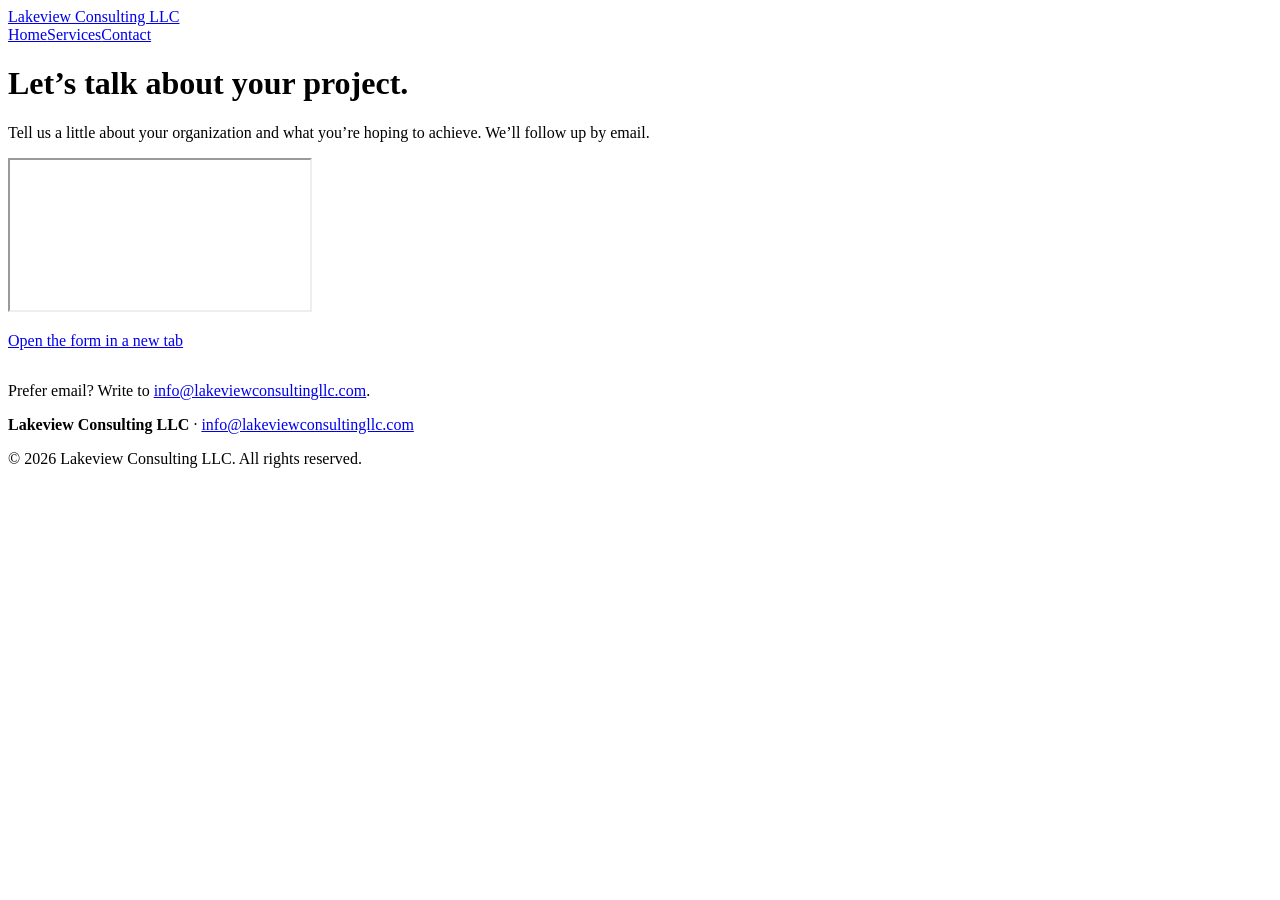
==== contact.html @ 4c5aa25b "Rename contact LVC Web.html to contact.html" ====
<!doctype html><html lang="en"><head><meta charset="utf-8"><meta name="viewport" content="width=device-width,initial-scale=1"><link rel="stylesheet" href="style.css"><title>Contact | Lakeview Consulting LLC</title><meta name="description" content="Contact Lakeview Consulting LLC about ISO 42001, ISO 27001, or ISO 9001 consulting."></head><body>
<header class="site"><div class="wrap"><a class="brand" href="index.html">Lakeview Consulting LLC</a><nav aria-label="Main"><a href="index.html">Home</a><a href="services.html">Services</a><a href="contact.html" aria-current="page">Contact</a></nav></div></header>
<div class="hero"><div class="wrap"><h1>Let&rsquo;s talk about your project.</h1><p>Tell us a little about your organization and what you&rsquo;re hoping to achieve. We&rsquo;ll follow up by email.</p></div></div>
<section><div class="wrap">
<!-- SETUP: in Microsoft Forms choose Share > Embed, and put the form's address in the src below (replace https://forms.cloud.microsoft/Pages/ResponsePage.aspx?id=Ba7k6cw50UWkPvwSs1Vec3h3SYGLq1FNv_kxORxAvrRUN1Q2MDRWT09HVVJaQzhIVERDV1dXVjNIRC4u&amp;embed=true) -->
<iframe class="embed" title="Contact form" src="https://forms.cloud.microsoft/Pages/ResponsePage.aspx?id=Ba7k6cw50UWkPvwSs1Vec3h3SYGLq1FNv_kxORxAvrRUN1Q2MDRWT09HVVJaQzhIVERDV1dXVjNIRC4u&amp;embed=true" allowfullscreen></iframe>
<p style="margin-top:1rem"><a href="https://forms.cloud.microsoft/Pages/ResponsePage.aspx?id=Ba7k6cw50UWkPvwSs1Vec3h3SYGLq1FNv_kxORxAvrRUN1Q2MDRWT09HVVJaQzhIVERDV1dXVjNIRC4u" target="_blank" rel="noopener">Open the form in a new tab</a></p>
<p style="margin-top:2rem">Prefer email? Write to <a href="mailto:info@lakeviewconsultingllc.com">info@lakeviewconsultingllc.com</a>.</p>
</div></section>
<footer><div class="wrap"><p><strong>Lakeview Consulting LLC</strong> &middot; <a href="mailto:info@lakeviewconsultingllc.com">info@lakeviewconsultingllc.com</a></p><p>&copy; 2026 Lakeview Consulting LLC. All rights reserved.</p></div></footer></body></html>
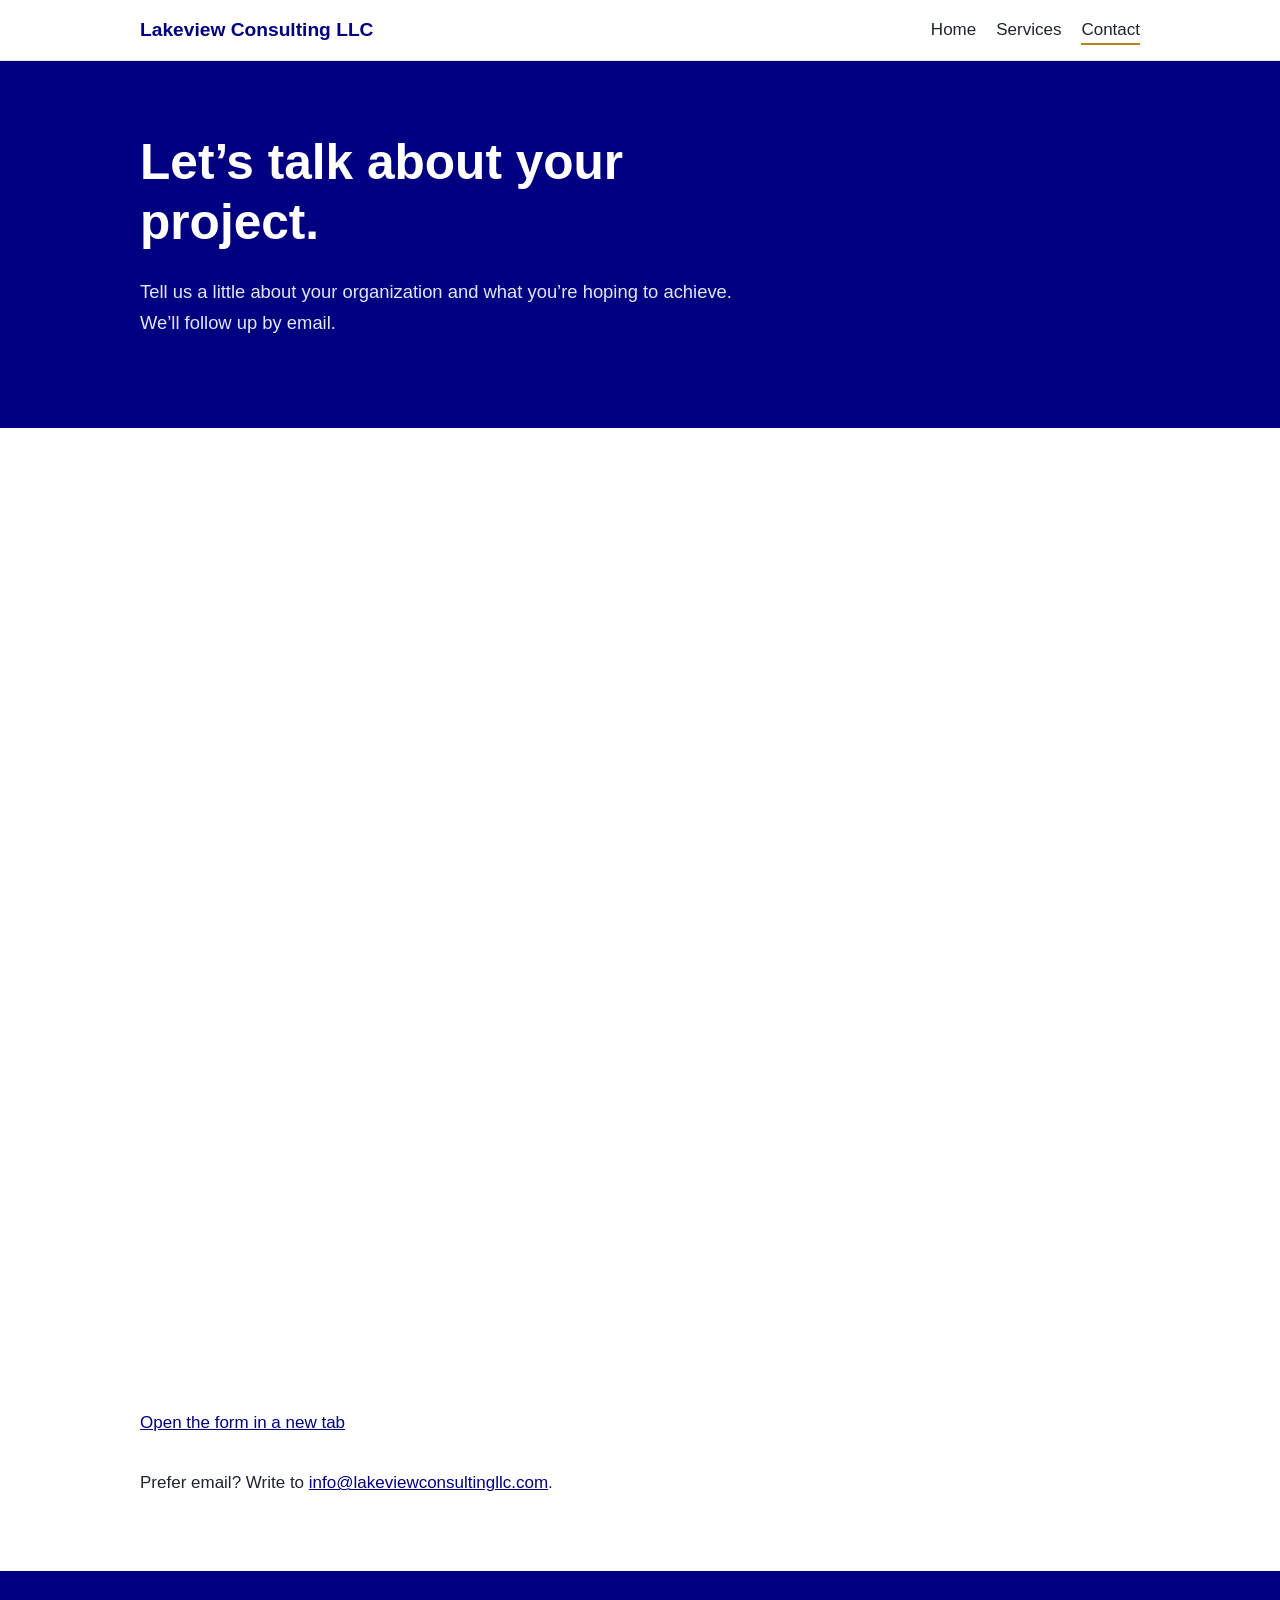
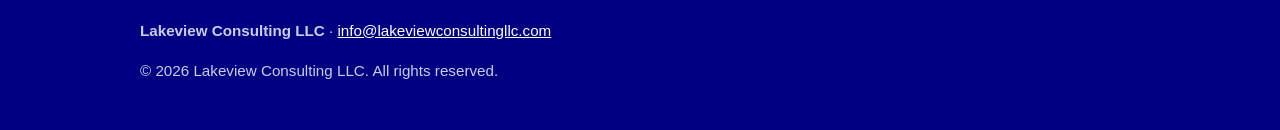
==== commit 5637eae6: "Fix footer placement in contact.html" ====
--- a/contact.html
+++ b/contact.html
@@ -2,7 +2,6 @@
 <header class="site"><div class="wrap"><a class="brand" href="index.html">Lakeview Consulting LLC</a><nav aria-label="Main"><a href="index.html">Home</a><a href="services.html">Services</a><a href="contact.html" aria-current="page">Contact</a></nav></div></header>
 <div class="hero"><div class="wrap"><h1>Let&rsquo;s talk about your project.</h1><p>Tell us a little about your organization and what you&rsquo;re hoping to achieve. We&rsquo;ll follow up by email.</p></div></div>
 <section><div class="wrap">
-<!-- SETUP: in Microsoft Forms choose Share > Embed, and put the form's address in the src below (replace https://forms.cloud.microsoft/Pages/ResponsePage.aspx?id=Ba7k6cw50UWkPvwSs1Vec3h3SYGLq1FNv_kxORxAvrRUN1Q2MDRWT09HVVJaQzhIVERDV1dXVjNIRC4u&amp;embed=true) -->
 <iframe class="embed" title="Contact form" src="https://forms.cloud.microsoft/Pages/ResponsePage.aspx?id=Ba7k6cw50UWkPvwSs1Vec3h3SYGLq1FNv_kxORxAvrRUN1Q2MDRWT09HVVJaQzhIVERDV1dXVjNIRC4u&amp;embed=true" allowfullscreen></iframe>
 <p style="margin-top:1rem"><a href="https://forms.cloud.microsoft/Pages/ResponsePage.aspx?id=Ba7k6cw50UWkPvwSs1Vec3h3SYGLq1FNv_kxORxAvrRUN1Q2MDRWT09HVVJaQzhIVERDV1dXVjNIRC4u" target="_blank" rel="noopener">Open the form in a new tab</a></p>
 <p style="margin-top:2rem">Prefer email? Write to <a href="mailto:info@lakeviewconsultingllc.com">info@lakeviewconsultingllc.com</a>.</p>
--- a/style.css
+++ b/style.css
@@ -0,0 +1,40 @@
+/* Brand colors: change these values to match your logo/brand */
+:root{--ink:#000080;--lake:#000080;--mist:#eef0fa;--paper:#ffffff;--gold:#B8860B;--text:#1f2430;--muted:#4a5060}
+*{box-sizing:border-box}
+body{margin:0;font:17px/1.65 Arial,Helvetica,sans-serif;color:var(--text);background:var(--paper)}
+h1,h2,h3{font-family:Arial,Helvetica,sans-serif;color:var(--ink);line-height:1.2;margin:0 0 .5em}
+h1{font-size:clamp(2rem,5vw,3.1rem)}h2{font-size:clamp(1.5rem,3vw,2.1rem)}h3{font-size:1.25rem}
+a{color:var(--lake)}
+.wrap{max-width:1040px;margin:0 auto;padding:0 1.25rem}
+header.site{background:#fff;border-bottom:1px solid #dfe2f0}
+header.site .wrap{display:flex;align-items:center;justify-content:space-between;gap:1rem;flex-wrap:wrap;padding-top:.9rem;padding-bottom:.9rem}
+.brand{font-family:Arial,Helvetica,sans-serif;font-weight:700;font-size:1.2rem;color:var(--ink);text-decoration:none}
+nav a{margin-left:1.25rem;text-decoration:none;color:var(--text);font-weight:500;padding:.25rem 0;border-bottom:2px solid transparent}
+nav a:hover,nav a[aria-current]{border-color:var(--gold)}
+.hero{background:var(--ink);color:#e3e6f8;padding:4.5rem 0}
+.hero h1{color:#fff;max-width:20ch}
+.hero p{max-width:60ch;font-size:1.15rem}
+.tag{display:inline-block;background:var(--gold);color:var(--ink);font-weight:700;font-size:.78rem;letter-spacing:.06em;text-transform:uppercase;padding:.25rem .7rem;border-radius:99px;margin-bottom:1rem}
+.btn{display:inline-block;background:var(--gold);color:var(--ink);font-weight:700;padding:.8rem 1.4rem;border-radius:8px;text-decoration:none;border:0;font-size:1rem;cursor:pointer;margin-top:.5rem}
+.btn:hover{filter:brightness(.95)}
+.btn.alt{background:transparent;color:#fff;border:2px solid #fff;margin-left:.6rem;padding:.7rem 1.3rem}
+section{padding:3.5rem 0}
+section.tint{background:var(--mist)}
+.grid{display:grid;gap:1.25rem;grid-template-columns:repeat(auto-fit,minmax(250px,1fr))}
+.card{background:#fff;border:1px solid #dfe2f0;border-radius:12px;padding:1.4rem}
+.card.featured{border:2px solid var(--gold);box-shadow:0 6px 24px rgba(0,0,128,.10)}
+.steps{counter-reset:s;list-style:none;padding:0;margin:0;display:grid;gap:1.25rem;grid-template-columns:repeat(auto-fit,minmax(220px,1fr))}
+.steps li{counter-increment:s}
+.steps li::before{content:counter(s);display:grid;place-items:center;width:2.2rem;height:2.2rem;border-radius:50%;background:var(--lake);color:#fff;font-weight:700;margin-bottom:.6rem}
+.note{border-left:4px solid var(--lake);background:#fff;padding:1rem 1.25rem;border-radius:0 8px 8px 0;color:var(--muted)}
+ul.offer{padding-left:1.2rem}ul.offer li{margin:.35rem 0}
+form{max-width:640px}
+form label{display:block;font-weight:600;margin:1rem 0 .3rem;color:var(--ink)}
+form input,form select,form textarea{width:100%;font:inherit;padding:.7rem .8rem;border:1px solid #b9c7d0;border-radius:8px;background:#fff}
+form input:focus,form select:focus,form textarea:focus{outline:3px solid rgba(0,0,128,.35);border-color:var(--lake)}
+.hp{position:absolute;left:-9999px}
+footer{background:var(--ink);color:#c9cdea;padding:2rem 0;font-size:.95rem}
+footer a{color:#fff}
+@media(max-width:600px){nav a{margin:0 1rem 0 0}.btn.alt{margin-left:0}}
+
+.embed{width:100%;height:900px;border:0;max-width:100%}
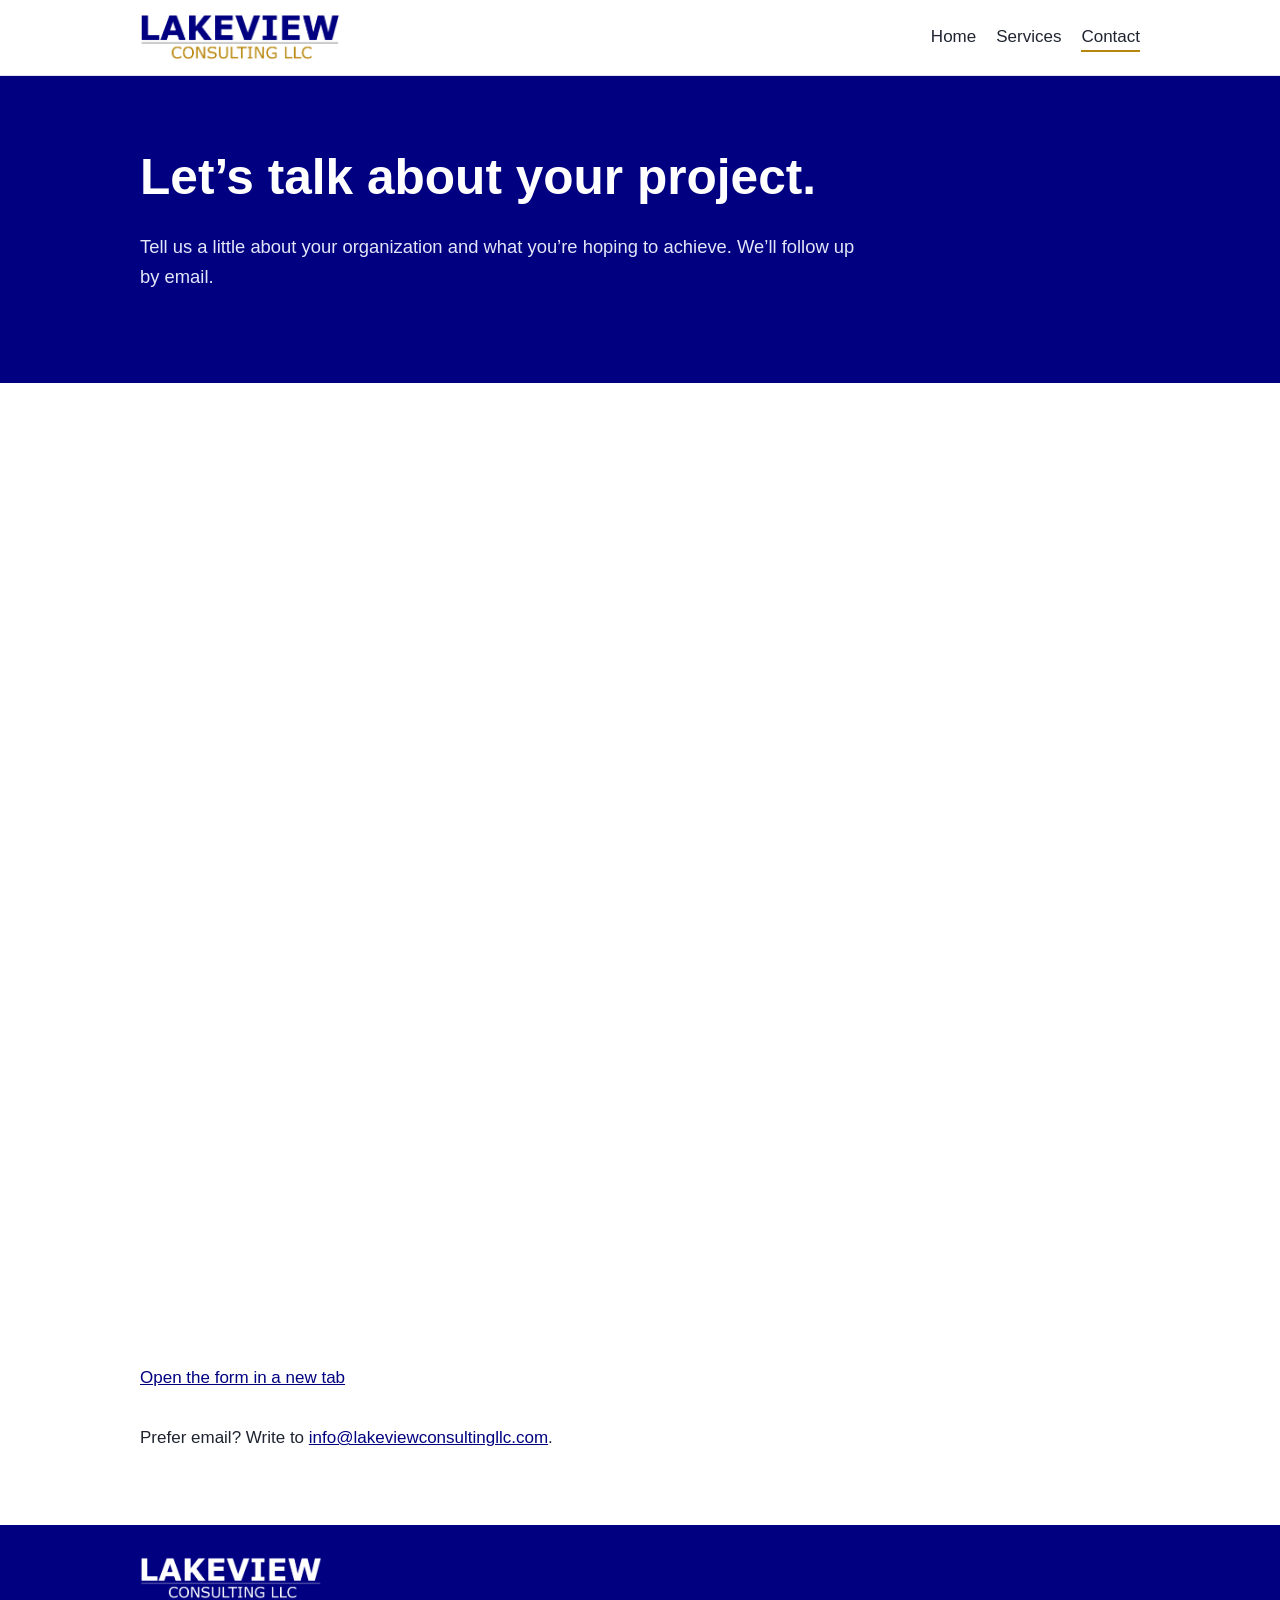
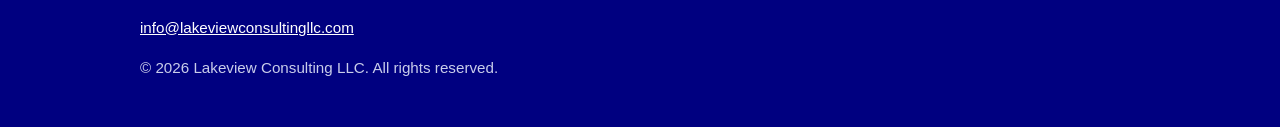
==== commit ece8e4bd: "Add files via upload" ====
--- a/contact.html
+++ b/contact.html
@@ -1,9 +1,9 @@
-<!doctype html><html lang="en"><head><meta charset="utf-8"><meta name="viewport" content="width=device-width,initial-scale=1"><link rel="stylesheet" href="style.css"><title>Contact | Lakeview Consulting LLC</title><meta name="description" content="Contact Lakeview Consulting LLC about ISO 42001, ISO 27001, or ISO 9001 consulting."></head><body>
-<header class="site"><div class="wrap"><a class="brand" href="index.html">Lakeview Consulting LLC</a><nav aria-label="Main"><a href="index.html">Home</a><a href="services.html">Services</a><a href="contact.html" aria-current="page">Contact</a></nav></div></header>
+<!doctype html><html lang="en"><head><meta charset="utf-8"><meta name="viewport" content="width=device-width,initial-scale=1"><link rel="icon" href="favicon.png"><link rel="stylesheet" href="style.css"><title>Contact | Lakeview Consulting LLC</title><meta name="description" content="Contact Lakeview Consulting LLC about ISO 42001, ISO 27001, or ISO 9001 consulting."></head><body>
+<header class="site"><div class="wrap"><a class="brand" href="index.html"><img src="logo-wordmark.png" alt="Lakeview Consulting LLC" height="46"></a><nav aria-label="Main"><a href="index.html">Home</a><a href="services.html">Services</a><a href="contact.html" aria-current="page">Contact</a></nav></div></header>
 <div class="hero"><div class="wrap"><h1>Let&rsquo;s talk about your project.</h1><p>Tell us a little about your organization and what you&rsquo;re hoping to achieve. We&rsquo;ll follow up by email.</p></div></div>
 <section><div class="wrap">
 <iframe class="embed" title="Contact form" src="https://forms.cloud.microsoft/Pages/ResponsePage.aspx?id=Ba7k6cw50UWkPvwSs1Vec3h3SYGLq1FNv_kxORxAvrRUN1Q2MDRWT09HVVJaQzhIVERDV1dXVjNIRC4u&amp;embed=true" allowfullscreen></iframe>
 <p style="margin-top:1rem"><a href="https://forms.cloud.microsoft/Pages/ResponsePage.aspx?id=Ba7k6cw50UWkPvwSs1Vec3h3SYGLq1FNv_kxORxAvrRUN1Q2MDRWT09HVVJaQzhIVERDV1dXVjNIRC4u" target="_blank" rel="noopener">Open the form in a new tab</a></p>
 <p style="margin-top:2rem">Prefer email? Write to <a href="mailto:info@lakeviewconsultingllc.com">info@lakeviewconsultingllc.com</a>.</p>
 </div></section>
-<footer><div class="wrap"><p><strong>Lakeview Consulting LLC</strong> &middot; <a href="mailto:info@lakeviewconsultingllc.com">info@lakeviewconsultingllc.com</a></p><p>&copy; 2026 Lakeview Consulting LLC. All rights reserved.</p></div></footer></body></html>
+<footer><div class="wrap"><img class="foot-logo" src="logo-wordmark-white.png" alt="Lakeview Consulting LLC" height="42"><p><a href="mailto:info@lakeviewconsultingllc.com">info@lakeviewconsultingllc.com</a></p><p>&copy; 2026 Lakeview Consulting LLC. All rights reserved.</p></div></footer></body></html>
--- a/style.css
+++ b/style.css
@@ -12,8 +12,8 @@
 nav a{margin-left:1.25rem;text-decoration:none;color:var(--text);font-weight:500;padding:.25rem 0;border-bottom:2px solid transparent}
 nav a:hover,nav a[aria-current]{border-color:var(--gold)}
 .hero{background:var(--ink);color:#e3e6f8;padding:4.5rem 0}
-.hero h1{color:#fff;max-width:20ch}
-.hero p{max-width:60ch;font-size:1.15rem}
+.hero h1{color:#fff;max-width:32ch}
+.hero p{max-width:72ch;font-size:1.15rem}
 .tag{display:inline-block;background:var(--gold);color:var(--ink);font-weight:700;font-size:.78rem;letter-spacing:.06em;text-transform:uppercase;padding:.25rem .7rem;border-radius:99px;margin-bottom:1rem}
 .btn{display:inline-block;background:var(--gold);color:var(--ink);font-weight:700;padding:.8rem 1.4rem;border-radius:8px;text-decoration:none;border:0;font-size:1rem;cursor:pointer;margin-top:.5rem}
 .btn:hover{filter:brightness(.95)}
@@ -38,3 +38,5 @@
 @media(max-width:600px){nav a{margin:0 1rem 0 0}.btn.alt{margin-left:0}}
 
 .embed{width:100%;height:900px;border:0;max-width:100%}
+.brand img{display:block;height:46px;width:auto}
+.foot-logo{display:block;height:42px;width:auto;margin-bottom:.9rem}
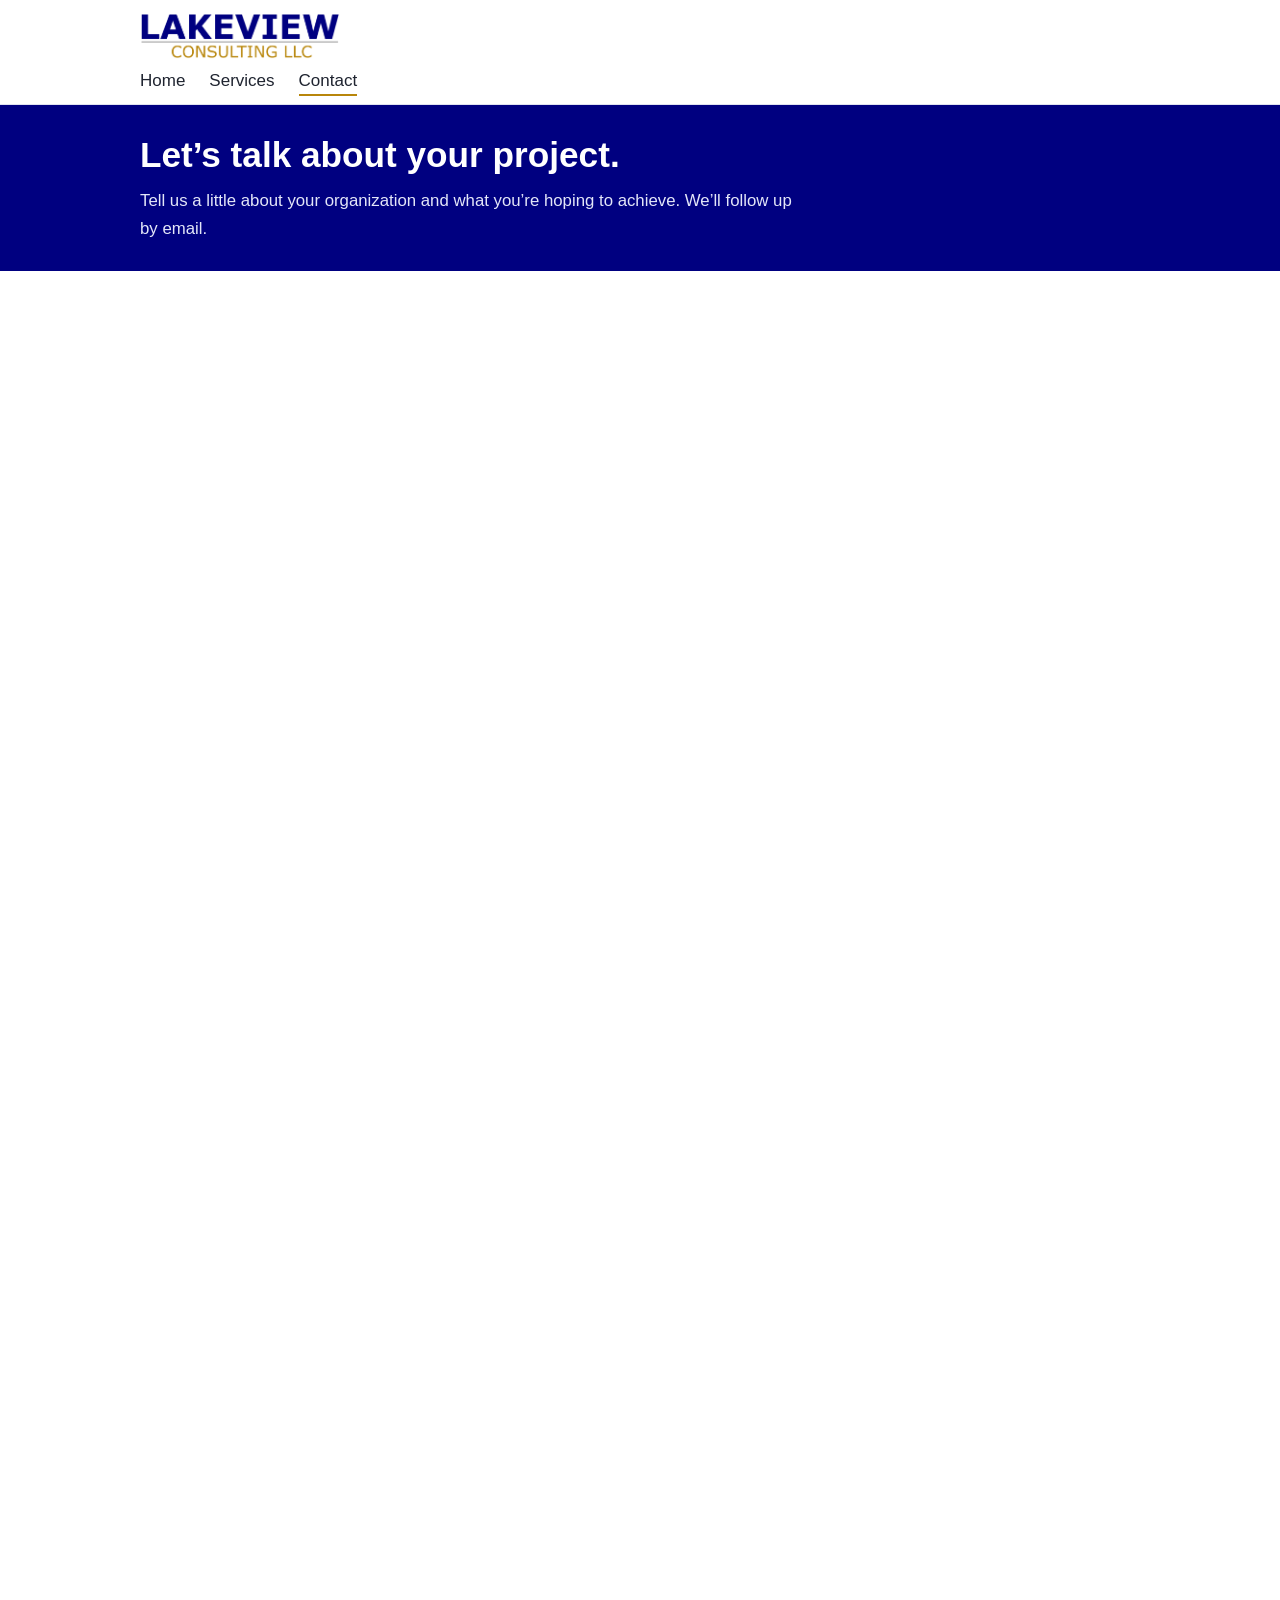
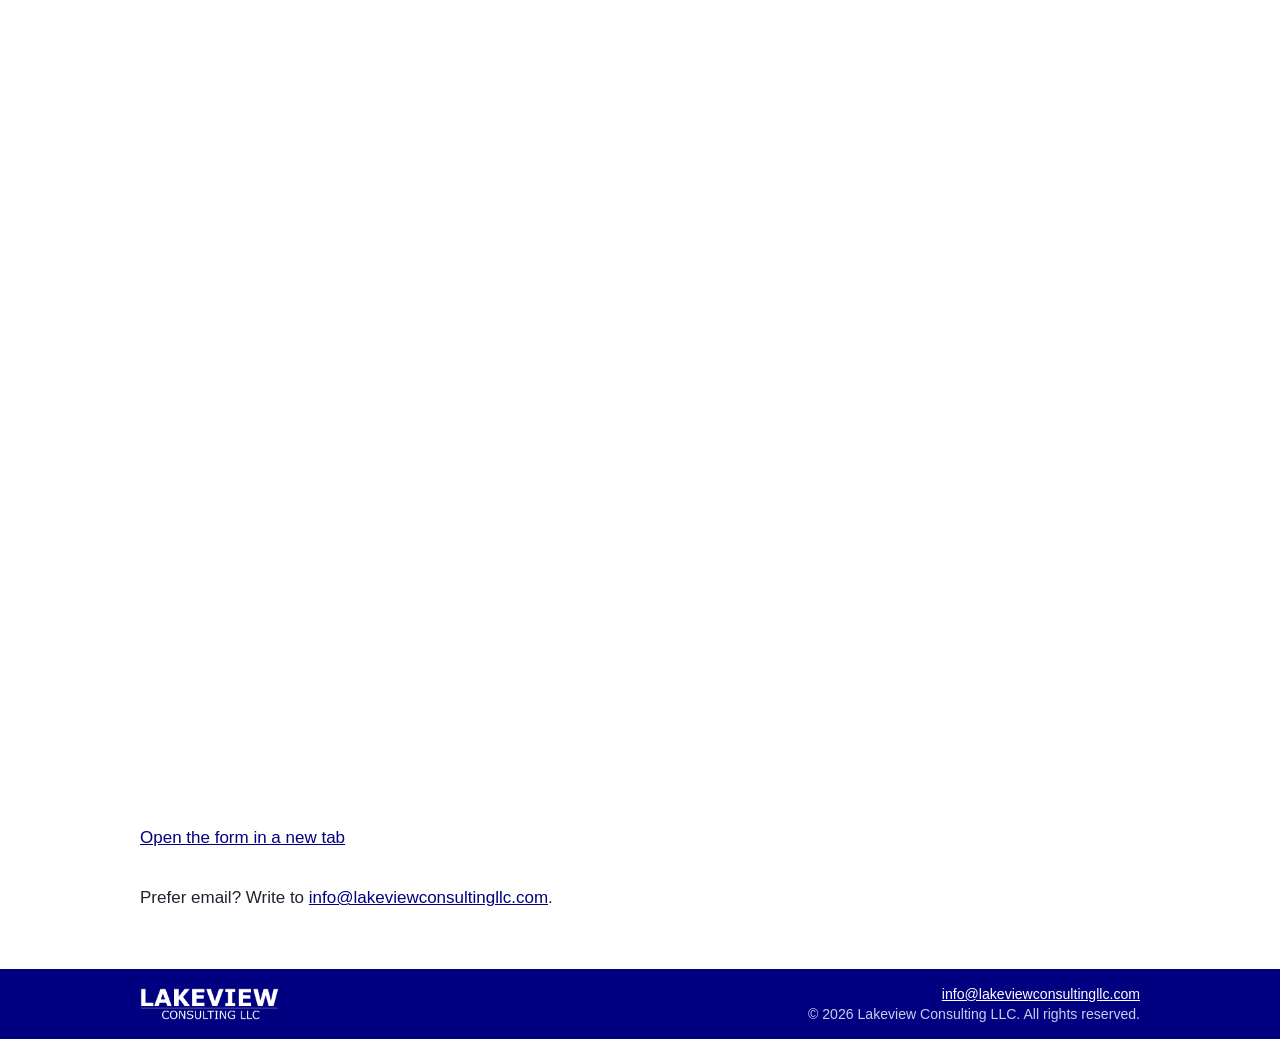
==== commit af54afd9: "Add files via upload changed form size and some other items" ====
--- a/contact.html
+++ b/contact.html
@@ -1,9 +1,9 @@
 <!doctype html><html lang="en"><head><meta charset="utf-8"><meta name="viewport" content="width=device-width,initial-scale=1"><link rel="icon" href="favicon.png"><link rel="stylesheet" href="style.css"><title>Contact | Lakeview Consulting LLC</title><meta name="description" content="Contact Lakeview Consulting LLC about ISO 42001, ISO 27001, or ISO 9001 consulting."></head><body>
 <header class="site"><div class="wrap"><a class="brand" href="index.html"><img src="logo-wordmark.png" alt="Lakeview Consulting LLC" height="46"></a><nav aria-label="Main"><a href="index.html">Home</a><a href="services.html">Services</a><a href="contact.html" aria-current="page">Contact</a></nav></div></header>
-<div class="hero"><div class="wrap"><h1>Let&rsquo;s talk about your project.</h1><p>Tell us a little about your organization and what you&rsquo;re hoping to achieve. We&rsquo;ll follow up by email.</p></div></div>
-<section><div class="wrap">
+<div class="hero compact"><div class="wrap"><h1>Let&rsquo;s talk about your project.</h1><p>Tell us a little about your organization and what you&rsquo;re hoping to achieve. We&rsquo;ll follow up by email.</p></div></div>
+<section class="tight"><div class="wrap">
 <iframe class="embed" title="Contact form" src="https://forms.cloud.microsoft/Pages/ResponsePage.aspx?id=Ba7k6cw50UWkPvwSs1Vec3h3SYGLq1FNv_kxORxAvrRUN1Q2MDRWT09HVVJaQzhIVERDV1dXVjNIRC4u&amp;embed=true" allowfullscreen></iframe>
 <p style="margin-top:1rem"><a href="https://forms.cloud.microsoft/Pages/ResponsePage.aspx?id=Ba7k6cw50UWkPvwSs1Vec3h3SYGLq1FNv_kxORxAvrRUN1Q2MDRWT09HVVJaQzhIVERDV1dXVjNIRC4u" target="_blank" rel="noopener">Open the form in a new tab</a></p>
 <p style="margin-top:2rem">Prefer email? Write to <a href="mailto:info@lakeviewconsultingllc.com">info@lakeviewconsultingllc.com</a>.</p>
 </div></section>
-<footer><div class="wrap"><img class="foot-logo" src="logo-wordmark-white.png" alt="Lakeview Consulting LLC" height="42"><p><a href="mailto:info@lakeviewconsultingllc.com">info@lakeviewconsultingllc.com</a></p><p>&copy; 2026 Lakeview Consulting LLC. All rights reserved.</p></div></footer></body></html>
+<footer><div class="wrap"><img class="foot-logo" src="logo-wordmark-white.png" alt="Lakeview Consulting LLC" height="42"><div class="foot-right"><p><a href="mailto:info@lakeviewconsultingllc.com">info@lakeviewconsultingllc.com</a></p><p>&copy; 2026 Lakeview Consulting LLC. All rights reserved.</p></div></div></footer></body></html>
--- a/style.css
+++ b/style.css
@@ -40,3 +40,19 @@
 .embed{width:100%;height:900px;border:0;max-width:100%}
 .brand img{display:block;height:46px;width:auto}
 .foot-logo{display:block;height:42px;width:auto;margin-bottom:.9rem}
+
+/* v3 layout tweaks */
+header.site .wrap{display:block;padding-top:.8rem;padding-bottom:.6rem}
+header.site nav{margin-top:.5rem}
+header.site nav a{margin:0 1.5rem 0 0}
+footer{padding:.9rem 0}
+footer .wrap{display:flex;align-items:center;justify-content:space-between;gap:.75rem;flex-wrap:wrap}
+.foot-logo{height:32px;margin:0}
+.foot-right{text-align:right}
+.foot-right p{margin:0;font-size:.88rem;line-height:1.45}
+.hero.compact{padding:1.8rem 0}
+.hero.compact h1{font-size:clamp(1.6rem,3.5vw,2.2rem);margin-bottom:.3em}
+.hero.compact p{margin:0;font-size:1.05rem}
+section.tight{padding:1.75rem 0 2.5rem}
+.embed{height:2100px}
+@media(max-width:600px){.foot-right{text-align:left}.embed{height:2500px}}
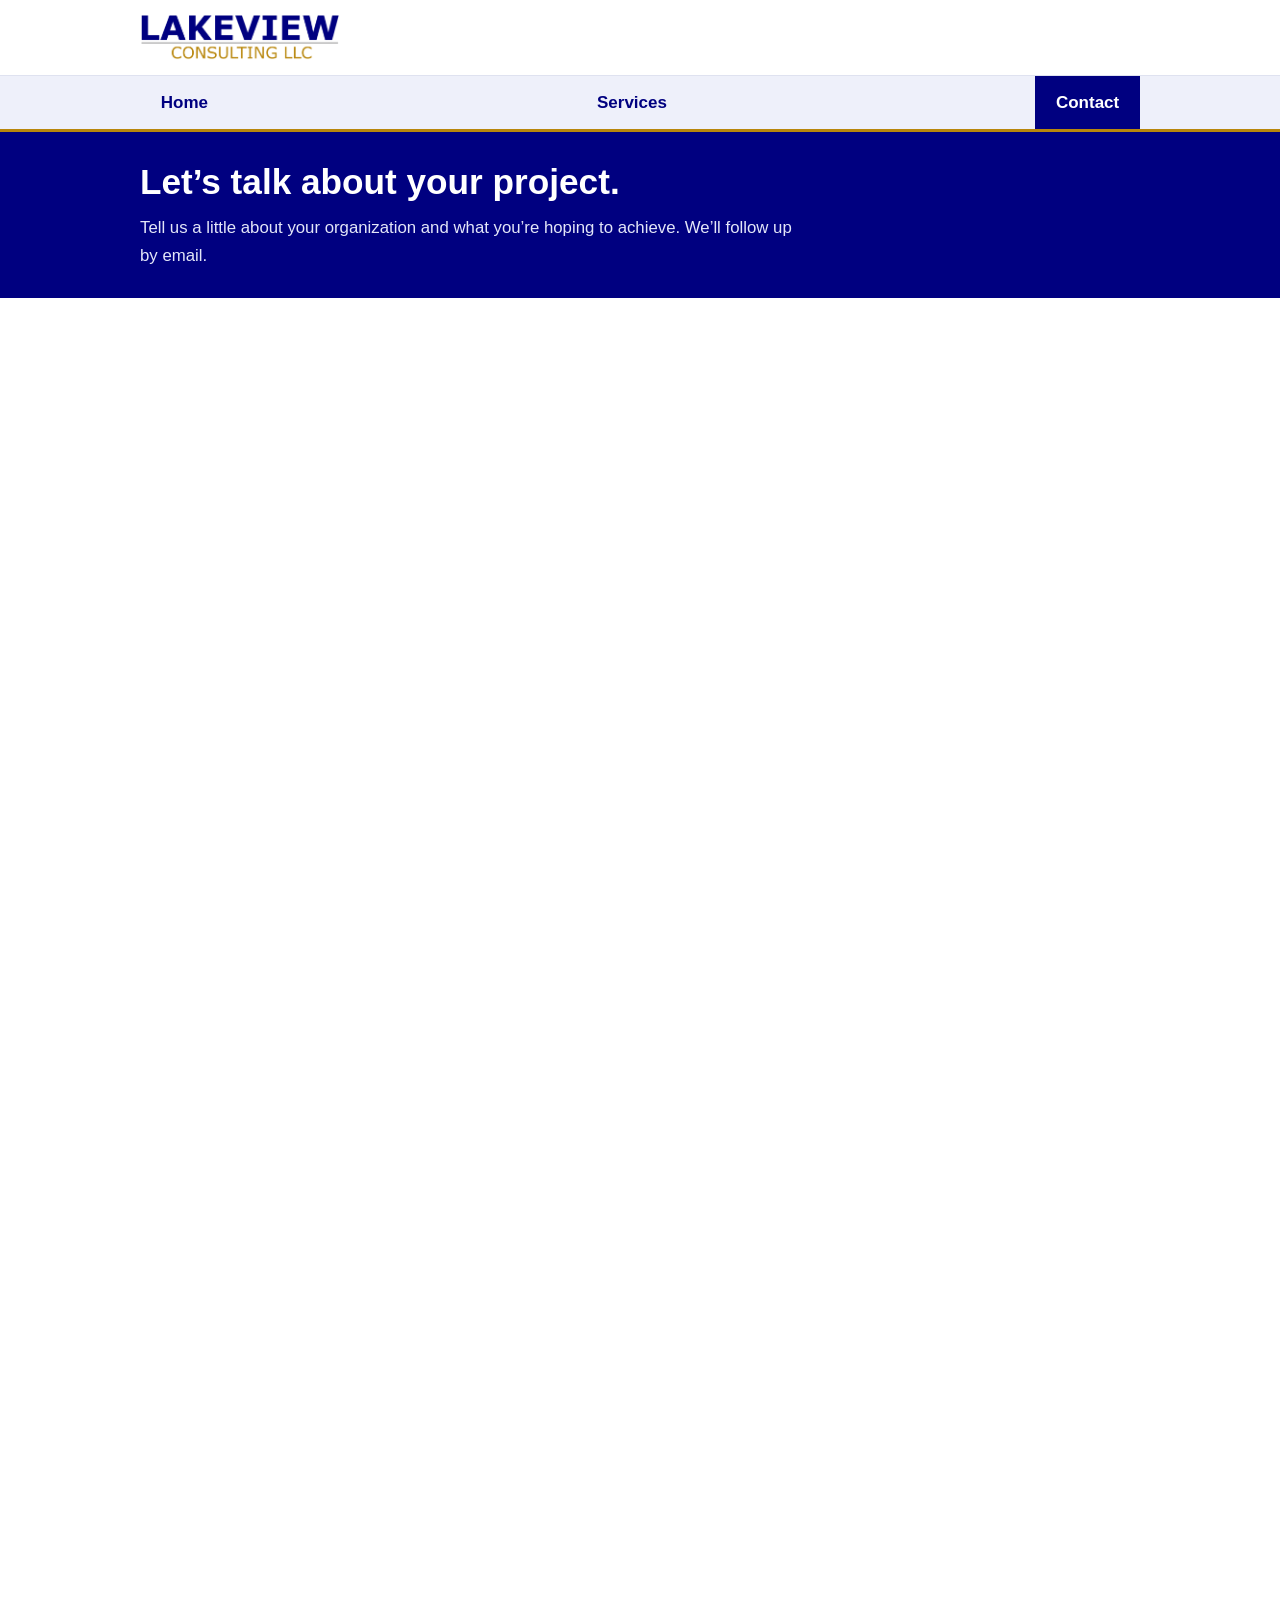
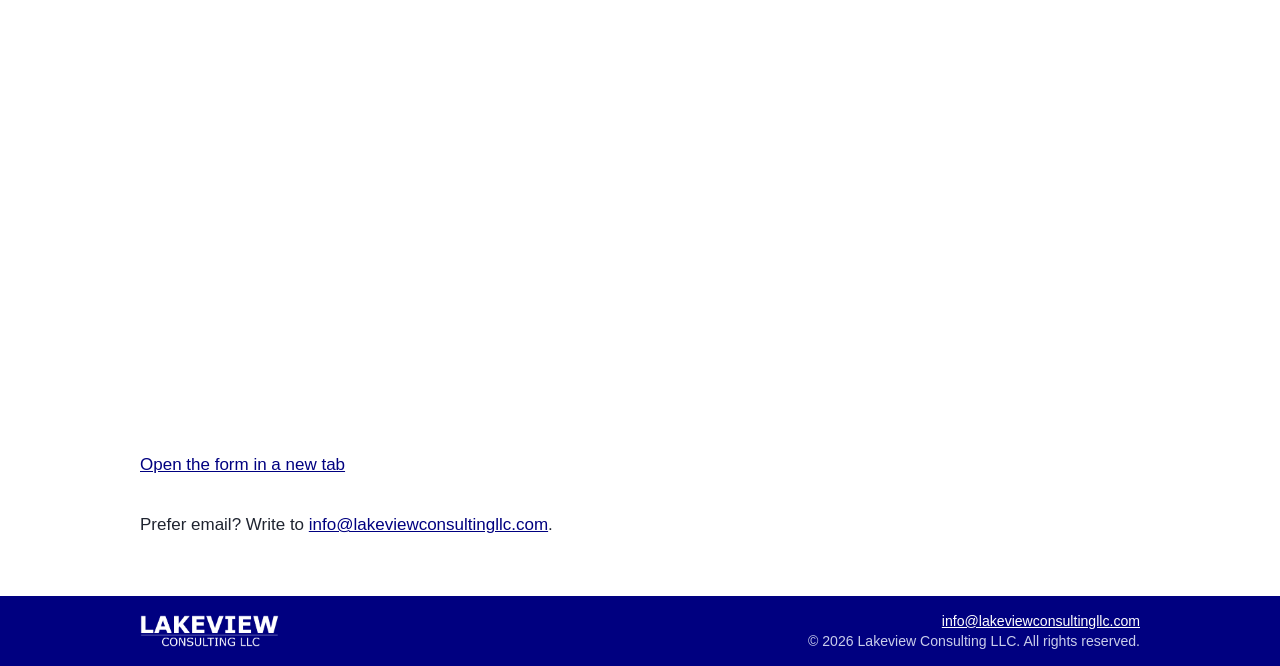
==== commit 1a5dbd6e: "Add files via upload added tab highlight for home/services/contact and adjusted form embed box dimen" ====
--- a/contact.html
+++ b/contact.html
@@ -1,5 +1,5 @@
 <!doctype html><html lang="en"><head><meta charset="utf-8"><meta name="viewport" content="width=device-width,initial-scale=1"><link rel="icon" href="favicon.png"><link rel="stylesheet" href="style.css"><title>Contact | Lakeview Consulting LLC</title><meta name="description" content="Contact Lakeview Consulting LLC about ISO 42001, ISO 27001, or ISO 9001 consulting."></head><body>
-<header class="site"><div class="wrap"><a class="brand" href="index.html"><img src="logo-wordmark.png" alt="Lakeview Consulting LLC" height="46"></a><nav aria-label="Main"><a href="index.html">Home</a><a href="services.html">Services</a><a href="contact.html" aria-current="page">Contact</a></nav></div></header>
+<header class="site"><div class="wrap"><a class="brand" href="index.html"><img src="logo-wordmark.png" alt="Lakeview Consulting LLC" height="46"></a></div><nav aria-label="Main"><div class="wrap"><a href="index.html">Home</a><a href="services.html">Services</a><a href="contact.html" aria-current="page">Contact</a></div></nav></header>
 <div class="hero compact"><div class="wrap"><h1>Let&rsquo;s talk about your project.</h1><p>Tell us a little about your organization and what you&rsquo;re hoping to achieve. We&rsquo;ll follow up by email.</p></div></div>
 <section class="tight"><div class="wrap">
 <iframe class="embed" title="Contact form" src="https://forms.cloud.microsoft/Pages/ResponsePage.aspx?id=Ba7k6cw50UWkPvwSs1Vec3h3SYGLq1FNv_kxORxAvrRUN1Q2MDRWT09HVVJaQzhIVERDV1dXVjNIRC4u&amp;embed=true" allowfullscreen></iframe>
--- a/style.css
+++ b/style.css
@@ -54,5 +54,15 @@
 .hero.compact h1{font-size:clamp(1.6rem,3.5vw,2.2rem);margin-bottom:.3em}
 .hero.compact p{margin:0;font-size:1.05rem}
 section.tight{padding:1.75rem 0 2.5rem}
-.embed{height:2100px}
-@media(max-width:600px){.foot-right{text-align:left}.embed{height:2500px}}
+.embed{height:1700px}
+@media(max-width:600px){.foot-right{text-align:left}.embed{height:2000px}}
+
+/* v4: nav bar under the logo */
+header.site{border-bottom:0}
+header.site > .wrap{padding-top:.9rem;padding-bottom:.9rem}
+header.site nav{background:var(--mist);border-top:1px solid #dfe2f0;border-bottom:3px solid var(--gold);margin:0}
+header.site nav .wrap{display:flex;flex-wrap:wrap;gap:.25rem;padding-top:0;padding-bottom:0}
+header.site nav a{margin:0;padding:.8rem 1.3rem;font-weight:700;color:var(--ink);border-bottom:0}
+header.site nav a:hover{background:#dfe3f7}
+header.site nav a[aria-current]{background:var(--ink);color:#fff}
+@media(max-width:600px){header.site nav a{padding:.75rem 1rem}}
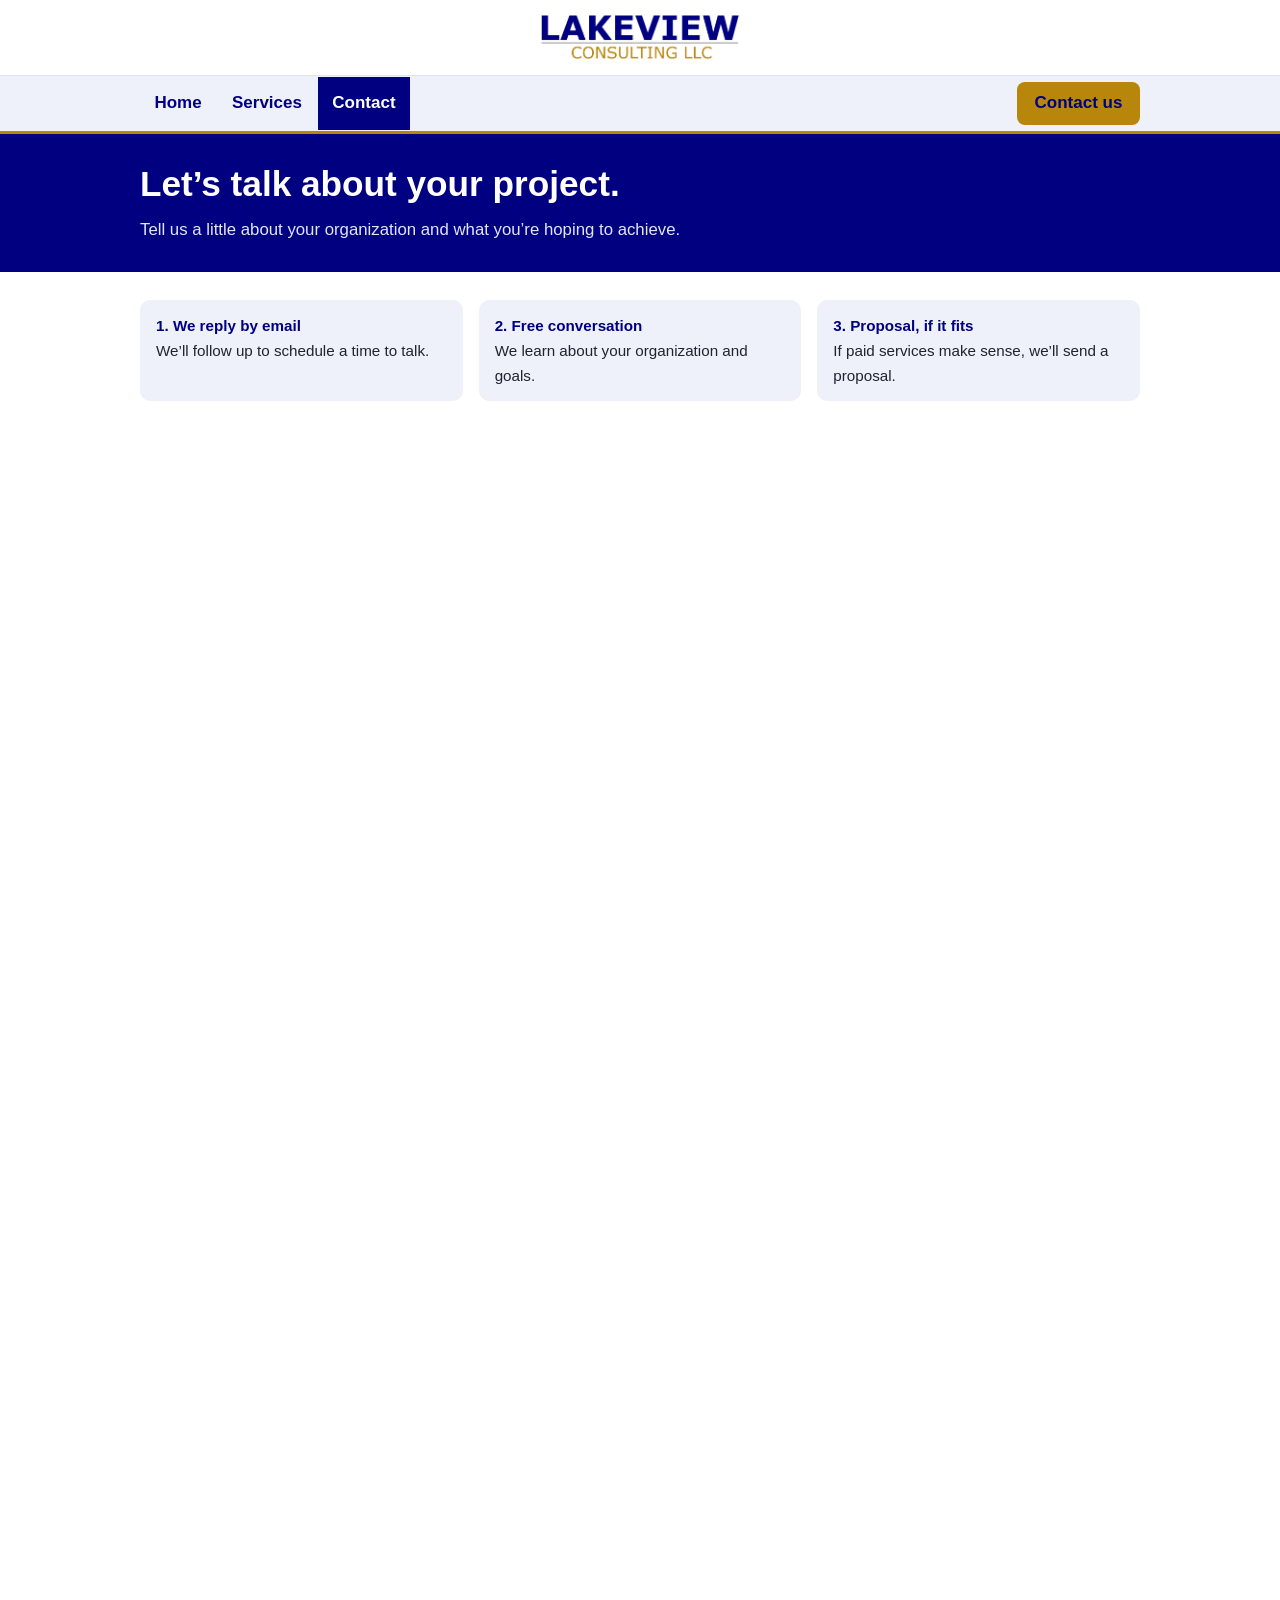
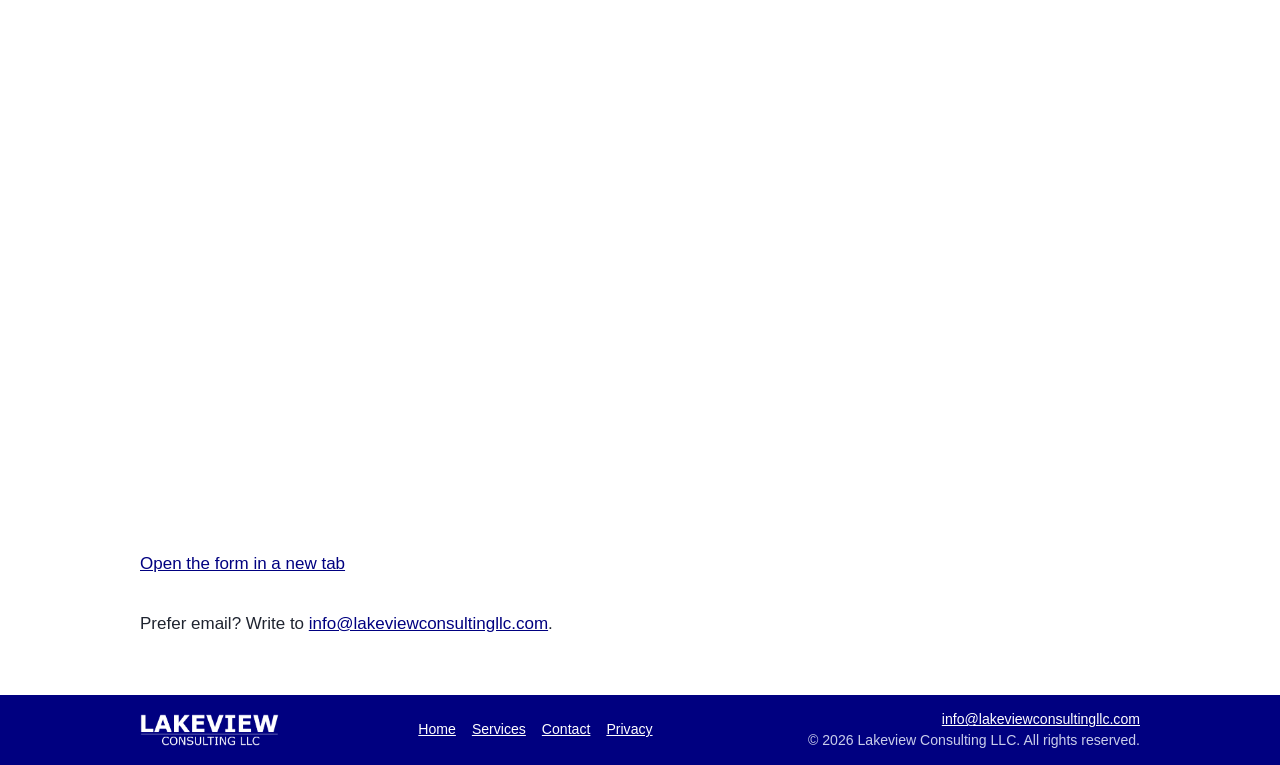
==== commit aa6275f7: "Add files via upload revamp files for major update" ====
--- a/contact.html
+++ b/contact.html
@@ -1,9 +1,13 @@
 <!doctype html><html lang="en"><head><meta charset="utf-8"><meta name="viewport" content="width=device-width,initial-scale=1"><link rel="icon" href="favicon.png"><link rel="stylesheet" href="style.css"><title>Contact | Lakeview Consulting LLC</title><meta name="description" content="Contact Lakeview Consulting LLC about ISO 42001, ISO 27001, or ISO 9001 consulting."></head><body>
-<header class="site"><div class="wrap"><a class="brand" href="index.html"><img src="logo-wordmark.png" alt="Lakeview Consulting LLC" height="46"></a></div><nav aria-label="Main"><div class="wrap"><a href="index.html">Home</a><a href="services.html">Services</a><a href="contact.html" aria-current="page">Contact</a></div></nav></header>
-<div class="hero compact"><div class="wrap"><h1>Let&rsquo;s talk about your project.</h1><p>Tell us a little about your organization and what you&rsquo;re hoping to achieve. We&rsquo;ll follow up by email.</p></div></div>
+<header class="site"><div class="wrap"><a class="brand" href="index.html"><img src="logo-wordmark.png" alt="Lakeview Consulting LLC" height="46"></a></div>
+<nav class="main" aria-label="Main"><div class="wrap"><a class="tab" href="index.html">Home</a><a class="tab" href="services.html">Services</a><a class="tab" href="contact.html" aria-current="page">Contact</a><a class="nav-cta" href="contact.html">Contact us</a></div></nav></header>
+
+<div class="hero compact"><div class="wrap"><h1>Let&rsquo;s talk about your project.</h1><p>Tell us a little about your organization and what you&rsquo;re hoping to achieve.</p></div></div>
 <section class="tight"><div class="wrap">
+<ul class="next"><li><strong>1. We reply by email</strong>We&rsquo;ll follow up to schedule a time to talk.</li><li><strong>2. Free conversation</strong>We learn about your organization and goals.</li><li><strong>3. Proposal, if it fits</strong>If paid services make sense, we&rsquo;ll send a proposal.</li></ul>
 <iframe class="embed" title="Contact form" src="https://forms.cloud.microsoft/Pages/ResponsePage.aspx?id=Ba7k6cw50UWkPvwSs1Vec3h3SYGLq1FNv_kxORxAvrRUN1Q2MDRWT09HVVJaQzhIVERDV1dXVjNIRC4u&amp;embed=true" allowfullscreen></iframe>
 <p style="margin-top:1rem"><a href="https://forms.cloud.microsoft/Pages/ResponsePage.aspx?id=Ba7k6cw50UWkPvwSs1Vec3h3SYGLq1FNv_kxORxAvrRUN1Q2MDRWT09HVVJaQzhIVERDV1dXVjNIRC4u" target="_blank" rel="noopener">Open the form in a new tab</a></p>
 <p style="margin-top:2rem">Prefer email? Write to <a href="mailto:info@lakeviewconsultingllc.com">info@lakeviewconsultingllc.com</a>.</p>
 </div></section>
-<footer><div class="wrap"><img class="foot-logo" src="logo-wordmark-white.png" alt="Lakeview Consulting LLC" height="42"><div class="foot-right"><p><a href="mailto:info@lakeviewconsultingllc.com">info@lakeviewconsultingllc.com</a></p><p>&copy; 2026 Lakeview Consulting LLC. All rights reserved.</p></div></div></footer></body></html>
+<footer><div class="wrap"><img class="foot-logo" src="logo-wordmark-white.png" alt="Lakeview Consulting LLC" height="32"><nav aria-label="Footer"><a href="index.html">Home</a><a href="services.html">Services</a><a href="contact.html">Contact</a><a href="privacy.html">Privacy</a></nav><div class="foot-right"><p><a href="mailto:info@lakeviewconsultingllc.com">info@lakeviewconsultingllc.com</a></p><p>&copy; 2026 Lakeview Consulting LLC. All rights reserved.</p></div></div></footer>
+</body></html>
--- a/style.css
+++ b/style.css
@@ -1,68 +1,69 @@
-/* Brand colors: change these values to match your logo/brand */
-:root{--ink:#000080;--lake:#000080;--mist:#eef0fa;--paper:#ffffff;--gold:#B8860B;--text:#1f2430;--muted:#4a5060}
+/* Lakeview Consulting LLC - brand colors: change these in one place */
+:root{--ink:#000080;--lake:#000080;--mist:#eef0fa;--gold:#B8860B;--text:#1f2430;--muted:#4a5060;--line:#dfe2f0}
 *{box-sizing:border-box}
-body{margin:0;font:17px/1.65 Arial,Helvetica,sans-serif;color:var(--text);background:var(--paper)}
-h1,h2,h3{font-family:Arial,Helvetica,sans-serif;color:var(--ink);line-height:1.2;margin:0 0 .5em}
+html{scroll-behavior:smooth}
+body{margin:0;font:17px/1.65 Arial,Helvetica,sans-serif;color:var(--text);background:#fff}
+h1,h2,h3{color:var(--ink);line-height:1.2;margin:0 0 .5em;text-wrap:balance}
 h1{font-size:clamp(2rem,5vw,3.1rem)}h2{font-size:clamp(1.5rem,3vw,2.1rem)}h3{font-size:1.25rem}
+section h2::after{content:"";display:block;width:72px;height:10px;margin-top:.45rem;background:url("data:image/svg+xml,%3Csvg xmlns='http://www.w3.org/2000/svg' viewBox='0 0 72 10'%3E%3Cpath d='M1 6C10 0 18 0 27 5S45 10 54 5S66 1 71 4' fill='none' stroke='%23B8860B' stroke-width='2.2' stroke-linecap='round'/%3E%3C/svg%3E") no-repeat}
 a{color:var(--lake)}
+a:focus-visible,summary:focus-visible,.btn:focus-visible{outline:3px solid var(--gold);outline-offset:2px}
 .wrap{max-width:1040px;margin:0 auto;padding:0 1.25rem}
-header.site{background:#fff;border-bottom:1px solid #dfe2f0}
-header.site .wrap{display:flex;align-items:center;justify-content:space-between;gap:1rem;flex-wrap:wrap;padding-top:.9rem;padding-bottom:.9rem}
-.brand{font-family:Arial,Helvetica,sans-serif;font-weight:700;font-size:1.2rem;color:var(--ink);text-decoration:none}
-nav a{margin-left:1.25rem;text-decoration:none;color:var(--text);font-weight:500;padding:.25rem 0;border-bottom:2px solid transparent}
-nav a:hover,nav a[aria-current]{border-color:var(--gold)}
-.hero{background:var(--ink);color:#e3e6f8;padding:4.5rem 0}
-.hero h1{color:#fff;max-width:32ch}
-.hero p{max-width:72ch;font-size:1.15rem}
-.tag{display:inline-block;background:var(--gold);color:var(--ink);font-weight:700;font-size:.78rem;letter-spacing:.06em;text-transform:uppercase;padding:.25rem .7rem;border-radius:99px;margin-bottom:1rem}
+/* header */
+header.site > .wrap{padding-top:.9rem;padding-bottom:.9rem}
+.brand{display:block;width:fit-content;margin:0 auto}
+.brand img{display:block;height:46px;width:auto}
+nav.main{background:var(--mist);border-top:1px solid var(--line);border-bottom:3px solid var(--gold)}
+nav.main .wrap{display:flex;align-items:center;flex-wrap:wrap;gap:.1rem}
+nav.main a.tab{padding:.8rem .9rem;font-weight:700;color:var(--ink);text-decoration:none}
+nav.main a.tab:hover{background:#dfe3f7}
+nav.main a.tab[aria-current]{background:var(--ink);color:#fff}
+nav.main a.nav-cta{margin:.4rem 0 .4rem auto;padding:.45rem 1.1rem;background:var(--gold);color:var(--ink);font-weight:700;border-radius:8px;text-decoration:none}
+nav.main a.nav-cta:hover{filter:brightness(.95)}
+/* hero + buttons */
+.hero{background:var(--ink);color:#e3e6f8;padding:4rem 0}
+.hero h1{color:#fff;max-width:30ch}
+.hero p{max-width:70ch;font-size:1.15rem}
+.hero.compact{padding:1.8rem 0}
+.hero.compact h1{font-size:clamp(1.6rem,3.5vw,2.2rem);margin-bottom:.3em}
+.hero.compact p{margin:0;font-size:1.05rem}
 .btn{display:inline-block;background:var(--gold);color:var(--ink);font-weight:700;padding:.8rem 1.4rem;border-radius:8px;text-decoration:none;border:0;font-size:1rem;cursor:pointer;margin-top:.5rem}
 .btn:hover{filter:brightness(.95)}
 .btn.alt{background:transparent;color:#fff;border:2px solid #fff;margin-left:.6rem;padding:.7rem 1.3rem}
-section{padding:3.5rem 0}
+.tag{display:inline-block;background:var(--gold);color:var(--ink);font-weight:700;font-size:.78rem;letter-spacing:.06em;text-transform:uppercase;padding:.25rem .7rem;border-radius:99px;margin-bottom:1rem}
+/* sections */
+section{padding:3.2rem 0}
 section.tint{background:var(--mist)}
+section.tight{padding:1.75rem 0 2.5rem}
+section.cta{background:var(--ink);color:#e3e6f8;text-align:center}
+section.cta h2{color:#fff}
+section.cta h2::after{margin-left:auto;margin-right:auto}
+section.cta p{max-width:60ch;margin:0 auto 1rem}
+@media(min-width:700px){section .wrap > p{text-align:justify;hyphens:none}section.cta .wrap > p{text-align:center}}
 .grid{display:grid;gap:1.25rem;grid-template-columns:repeat(auto-fit,minmax(250px,1fr))}
-.card{background:#fff;border:1px solid #dfe2f0;border-radius:12px;padding:1.4rem}
+.card{background:#fff;border:1px solid var(--line);border-radius:12px;padding:1.4rem}
 .card.featured{border:2px solid var(--gold);box-shadow:0 6px 24px rgba(0,0,128,.10)}
+.card h3{margin-bottom:.4em}
+.icon{display:block;width:36px;height:36px;fill:none;stroke:var(--ink);stroke-width:1.7;stroke-linecap:round;stroke-linejoin:round;margin-bottom:.6rem}
 .steps{counter-reset:s;list-style:none;padding:0;margin:0;display:grid;gap:1.25rem;grid-template-columns:repeat(auto-fit,minmax(220px,1fr))}
-.steps li{counter-increment:s}
-.steps li::before{content:counter(s);display:grid;place-items:center;width:2.2rem;height:2.2rem;border-radius:50%;background:var(--lake);color:#fff;font-weight:700;margin-bottom:.6rem}
-.note{border-left:4px solid var(--lake);background:#fff;padding:1rem 1.25rem;border-radius:0 8px 8px 0;color:var(--muted)}
-ul.offer{padding-left:1.2rem}ul.offer li{margin:.35rem 0}
-form{max-width:640px}
-form label{display:block;font-weight:600;margin:1rem 0 .3rem;color:var(--ink)}
-form input,form select,form textarea{width:100%;font:inherit;padding:.7rem .8rem;border:1px solid #b9c7d0;border-radius:8px;background:#fff}
-form input:focus,form select:focus,form textarea:focus{outline:3px solid rgba(0,0,128,.35);border-color:var(--lake)}
-.hp{position:absolute;left:-9999px}
-footer{background:var(--ink);color:#c9cdea;padding:2rem 0;font-size:.95rem}
+.steps li{counter-increment:s;text-align:center}
+.steps li::before{content:counter(s);display:grid;place-items:center;width:2.2rem;height:2.2rem;border-radius:50%;background:var(--lake);color:#fff;font-weight:700;margin:0 auto .6rem}
+ul.offer{padding-left:1.2rem;margin:.5rem 0 0}ul.offer li{margin:.35rem 0}
+.note{border-left:4px solid var(--lake);background:#fff;padding:.9rem 1.2rem;border-radius:0 8px 8px 0;color:var(--muted);font-size:.9em;margin-top:1.5rem}
+details{background:#fff;border:1px solid var(--line);border-radius:10px;padding:.2rem 1.1rem;margin:.6rem 0}
+summary{cursor:pointer;font-weight:700;color:var(--ink);padding:.7rem 0}
+details p{margin:.2rem 0 .9rem}
+/* contact */
+.next{list-style:none;margin:0 0 1.5rem;padding:0;display:grid;gap:1rem;grid-template-columns:repeat(auto-fit,minmax(200px,1fr))}
+.next li{background:var(--mist);border-radius:10px;padding:.8rem 1rem;font-size:.95rem}
+.next strong{display:block;color:var(--ink)}
+.embed{width:100%;height:1700px;border:0;max-width:100%}
+/* footer */
+footer{background:var(--ink);color:#c9cdea;padding:.9rem 0;font-size:.88rem}
+footer .wrap{display:flex;align-items:center;justify-content:space-between;gap:.75rem 1.5rem;flex-wrap:wrap}
+.foot-logo{display:block;height:32px;width:auto}
+footer nav a{color:#fff;margin-right:1rem}
 footer a{color:#fff}
-@media(max-width:600px){nav a{margin:0 1rem 0 0}.btn.alt{margin-left:0}}
-
-.embed{width:100%;height:900px;border:0;max-width:100%}
-.brand img{display:block;height:46px;width:auto}
-.foot-logo{display:block;height:42px;width:auto;margin-bottom:.9rem}
-
-/* v3 layout tweaks */
-header.site .wrap{display:block;padding-top:.8rem;padding-bottom:.6rem}
-header.site nav{margin-top:.5rem}
-header.site nav a{margin:0 1.5rem 0 0}
-footer{padding:.9rem 0}
-footer .wrap{display:flex;align-items:center;justify-content:space-between;gap:.75rem;flex-wrap:wrap}
-.foot-logo{height:32px;margin:0}
 .foot-right{text-align:right}
-.foot-right p{margin:0;font-size:.88rem;line-height:1.45}
-.hero.compact{padding:1.8rem 0}
-.hero.compact h1{font-size:clamp(1.6rem,3.5vw,2.2rem);margin-bottom:.3em}
-.hero.compact p{margin:0;font-size:1.05rem}
-section.tight{padding:1.75rem 0 2.5rem}
-.embed{height:1700px}
-@media(max-width:600px){.foot-right{text-align:left}.embed{height:2000px}}
-
-/* v4: nav bar under the logo */
-header.site{border-bottom:0}
-header.site > .wrap{padding-top:.9rem;padding-bottom:.9rem}
-header.site nav{background:var(--mist);border-top:1px solid #dfe2f0;border-bottom:3px solid var(--gold);margin:0}
-header.site nav .wrap{display:flex;flex-wrap:wrap;gap:.25rem;padding-top:0;padding-bottom:0}
-header.site nav a{margin:0;padding:.8rem 1.3rem;font-weight:700;color:var(--ink);border-bottom:0}
-header.site nav a:hover{background:#dfe3f7}
-header.site nav a[aria-current]{background:var(--ink);color:#fff}
-@media(max-width:600px){header.site nav a{padding:.75rem 1rem}}
+.foot-right p{margin:0;line-height:1.45}
+@media(max-width:600px){.btn.alt{margin-left:0}.foot-right{text-align:left}.embed{height:2000px}nav.main a.tab{padding:.75rem .8rem}nav.main a.nav-cta{margin-left:0}}
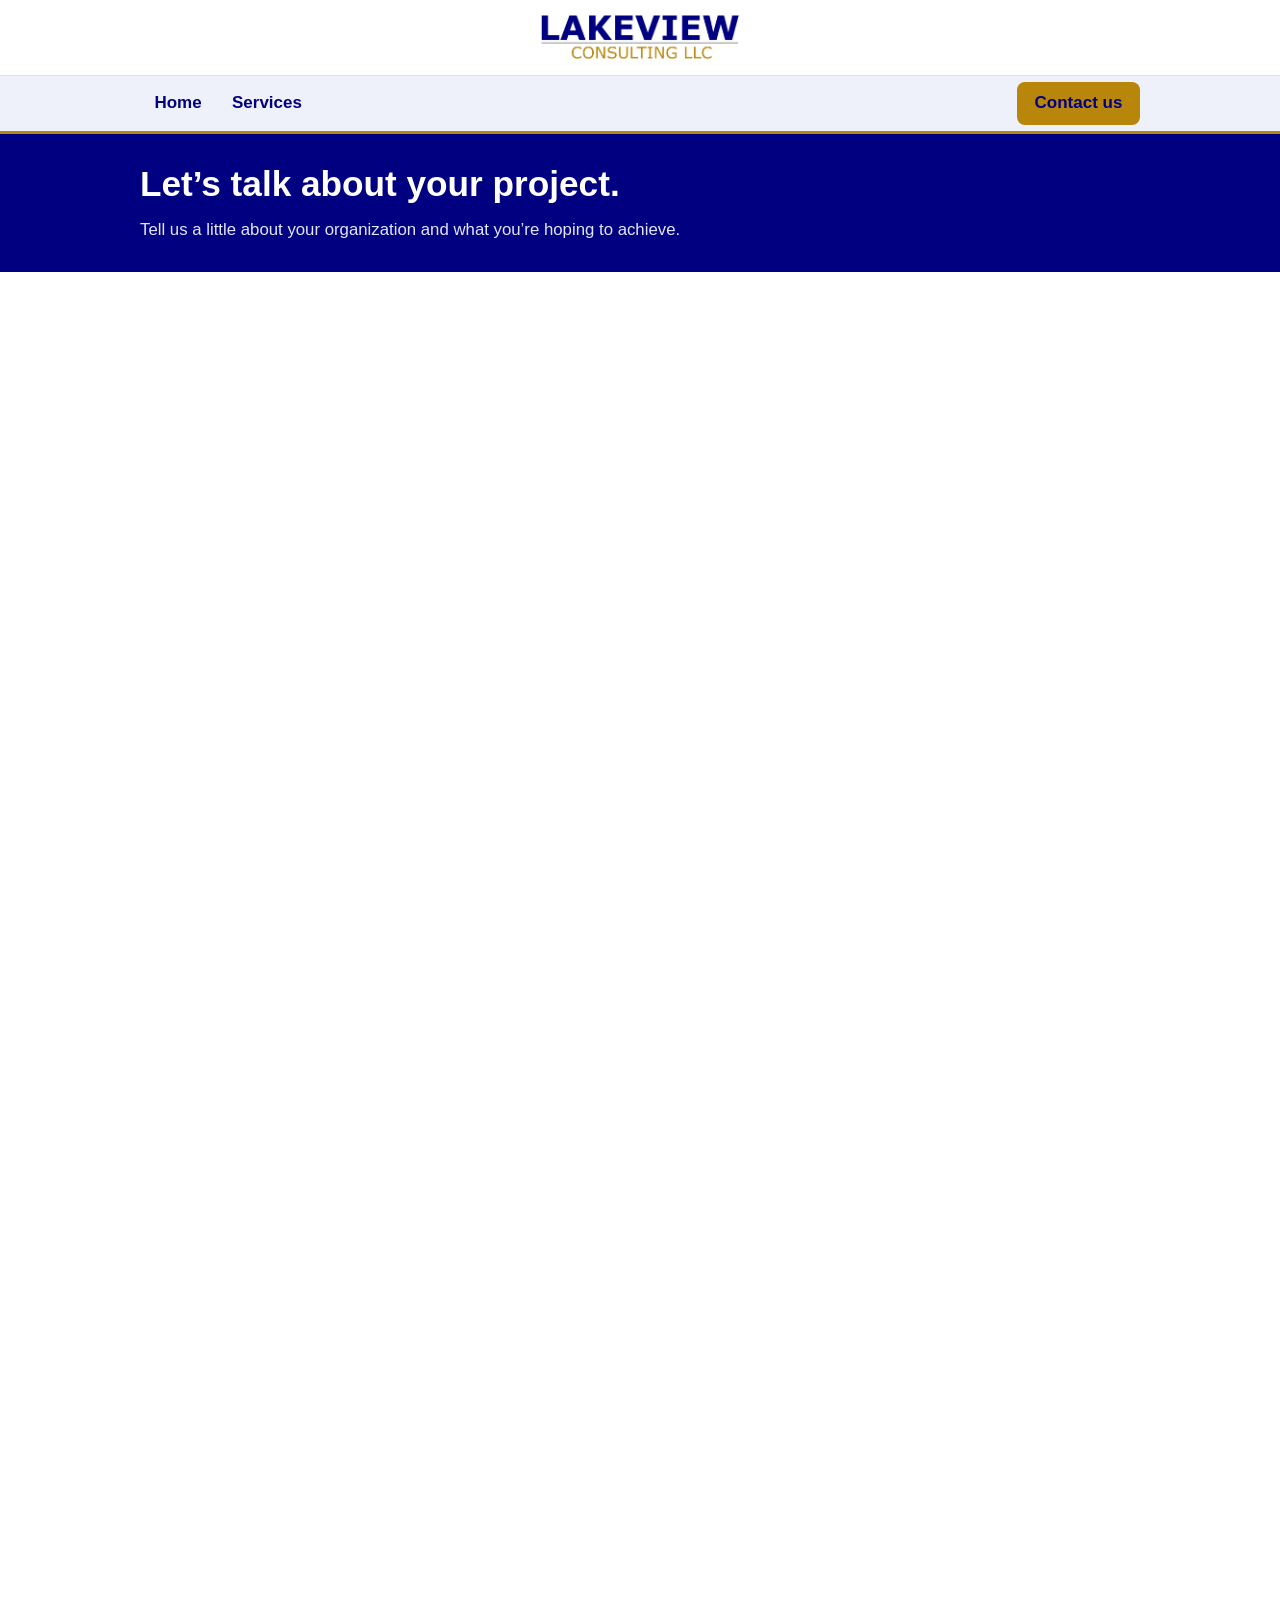
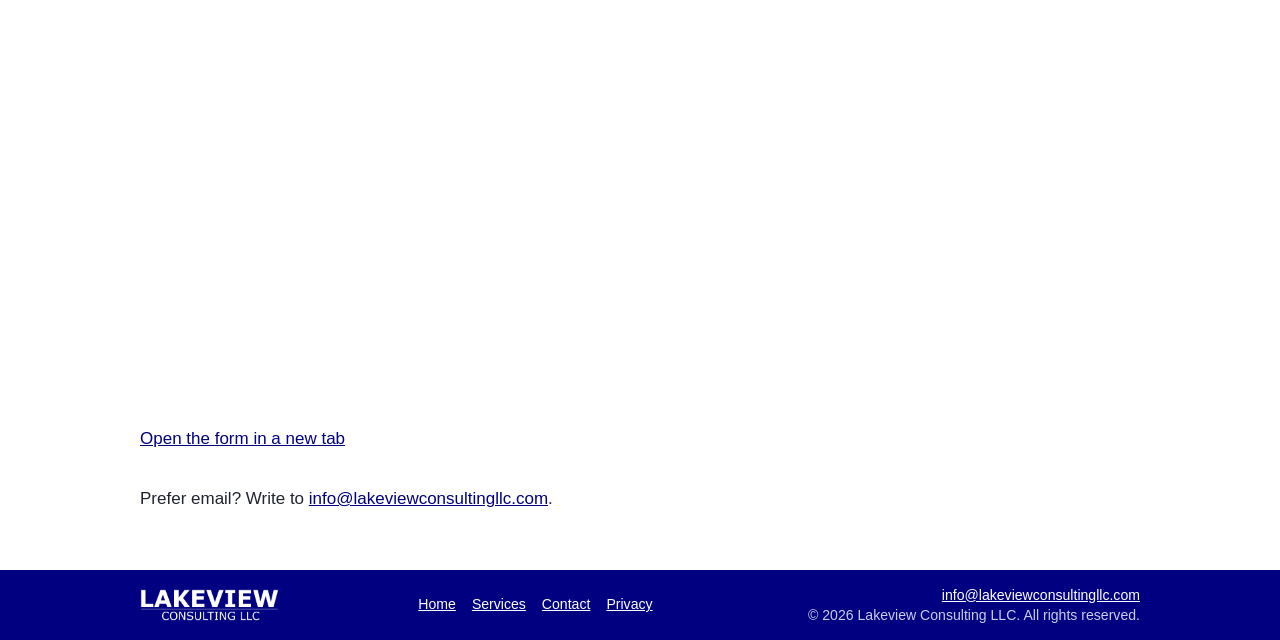
==== commit ddd3e51b: "Add files via upload" ====
--- a/contact.html
+++ b/contact.html
@@ -1,10 +1,9 @@
 <!doctype html><html lang="en"><head><meta charset="utf-8"><meta name="viewport" content="width=device-width,initial-scale=1"><link rel="icon" href="favicon.png"><link rel="stylesheet" href="style.css"><title>Contact | Lakeview Consulting LLC</title><meta name="description" content="Contact Lakeview Consulting LLC about ISO 42001, ISO 27001, or ISO 9001 consulting."></head><body>
 <header class="site"><div class="wrap"><a class="brand" href="index.html"><img src="logo-wordmark.png" alt="Lakeview Consulting LLC" height="46"></a></div>
-<nav class="main" aria-label="Main"><div class="wrap"><a class="tab" href="index.html">Home</a><a class="tab" href="services.html">Services</a><a class="tab" href="contact.html" aria-current="page">Contact</a><a class="nav-cta" href="contact.html">Contact us</a></div></nav></header>
+<nav class="main" aria-label="Main"><div class="wrap"><a class="tab" href="index.html">Home</a><a class="tab" href="services.html">Services</a><a class="nav-cta" href="contact.html">Contact us</a></div></nav></header>
 
 <div class="hero compact"><div class="wrap"><h1>Let&rsquo;s talk about your project.</h1><p>Tell us a little about your organization and what you&rsquo;re hoping to achieve.</p></div></div>
 <section class="tight"><div class="wrap">
-<ul class="next"><li><strong>1. We reply by email</strong>We&rsquo;ll follow up to schedule a time to talk.</li><li><strong>2. Free conversation</strong>We learn about your organization and goals.</li><li><strong>3. Proposal, if it fits</strong>If paid services make sense, we&rsquo;ll send a proposal.</li></ul>
 <iframe class="embed" title="Contact form" src="https://forms.cloud.microsoft/Pages/ResponsePage.aspx?id=Ba7k6cw50UWkPvwSs1Vec3h3SYGLq1FNv_kxORxAvrRUN1Q2MDRWT09HVVJaQzhIVERDV1dXVjNIRC4u&amp;embed=true" allowfullscreen></iframe>
 <p style="margin-top:1rem"><a href="https://forms.cloud.microsoft/Pages/ResponsePage.aspx?id=Ba7k6cw50UWkPvwSs1Vec3h3SYGLq1FNv_kxORxAvrRUN1Q2MDRWT09HVVJaQzhIVERDV1dXVjNIRC4u" target="_blank" rel="noopener">Open the form in a new tab</a></p>
 <p style="margin-top:2rem">Prefer email? Write to <a href="mailto:info@lakeviewconsultingllc.com">info@lakeviewconsultingllc.com</a>.</p>
--- a/style.css
+++ b/style.css
@@ -5,9 +5,8 @@
 body{margin:0;font:17px/1.65 Arial,Helvetica,sans-serif;color:var(--text);background:#fff}
 h1,h2,h3{color:var(--ink);line-height:1.2;margin:0 0 .5em;text-wrap:balance}
 h1{font-size:clamp(2rem,5vw,3.1rem)}h2{font-size:clamp(1.5rem,3vw,2.1rem)}h3{font-size:1.25rem}
-section h2::after{content:"";display:block;width:72px;height:10px;margin-top:.45rem;background:url("data:image/svg+xml,%3Csvg xmlns='http://www.w3.org/2000/svg' viewBox='0 0 72 10'%3E%3Cpath d='M1 6C10 0 18 0 27 5S45 10 54 5S66 1 71 4' fill='none' stroke='%23B8860B' stroke-width='2.2' stroke-linecap='round'/%3E%3C/svg%3E") no-repeat}
 a{color:var(--lake)}
-a:focus-visible,summary:focus-visible,.btn:focus-visible{outline:3px solid var(--gold);outline-offset:2px}
+a:focus-visible,.btn:focus-visible{outline:3px solid var(--gold);outline-offset:2px}
 .wrap{max-width:1040px;margin:0 auto;padding:0 1.25rem}
 /* header */
 header.site > .wrap{padding-top:.9rem;padding-bottom:.9rem}
@@ -35,12 +34,7 @@
 section{padding:3.2rem 0}
 section.tint{background:var(--mist)}
 section.tight{padding:1.75rem 0 2.5rem}
-section.cta{background:var(--ink);color:#e3e6f8;text-align:center}
-section.cta h2{color:#fff}
-section.cta h2::after{margin-left:auto;margin-right:auto}
-section.cta p{max-width:60ch;margin:0 auto 1rem}
-@media(min-width:700px){section .wrap > p{text-align:justify;hyphens:none}section.cta .wrap > p{text-align:center}}
-.grid{display:grid;gap:1.25rem;grid-template-columns:repeat(auto-fit,minmax(250px,1fr))}
+@media(min-width:700px){section .wrap > p{text-align:justify;hyphens:none}.grid{display:grid;gap:1.25rem;grid-template-columns:repeat(auto-fit,minmax(250px,1fr))}
 .card{background:#fff;border:1px solid var(--line);border-radius:12px;padding:1.4rem}
 .card.featured{border:2px solid var(--gold);box-shadow:0 6px 24px rgba(0,0,128,.10)}
 .card h3{margin-bottom:.4em}
@@ -50,13 +44,10 @@
 .steps li::before{content:counter(s);display:grid;place-items:center;width:2.2rem;height:2.2rem;border-radius:50%;background:var(--lake);color:#fff;font-weight:700;margin:0 auto .6rem}
 ul.offer{padding-left:1.2rem;margin:.5rem 0 0}ul.offer li{margin:.35rem 0}
 .note{border-left:4px solid var(--lake);background:#fff;padding:.9rem 1.2rem;border-radius:0 8px 8px 0;color:var(--muted);font-size:.9em;margin-top:1.5rem}
-details{background:#fff;border:1px solid var(--line);border-radius:10px;padding:.2rem 1.1rem;margin:.6rem 0}
-summary{cursor:pointer;font-weight:700;color:var(--ink);padding:.7rem 0}
-details p{margin:.2rem 0 .9rem}
+.qa{margin:0 0 1.4rem}
+.qa h3{font-size:1.1rem;margin-bottom:.25em}
+.qa p{margin:0}
 /* contact */
-.next{list-style:none;margin:0 0 1.5rem;padding:0;display:grid;gap:1rem;grid-template-columns:repeat(auto-fit,minmax(200px,1fr))}
-.next li{background:var(--mist);border-radius:10px;padding:.8rem 1rem;font-size:.95rem}
-.next strong{display:block;color:var(--ink)}
 .embed{width:100%;height:1700px;border:0;max-width:100%}
 /* footer */
 footer{background:var(--ink);color:#c9cdea;padding:.9rem 0;font-size:.88rem}
